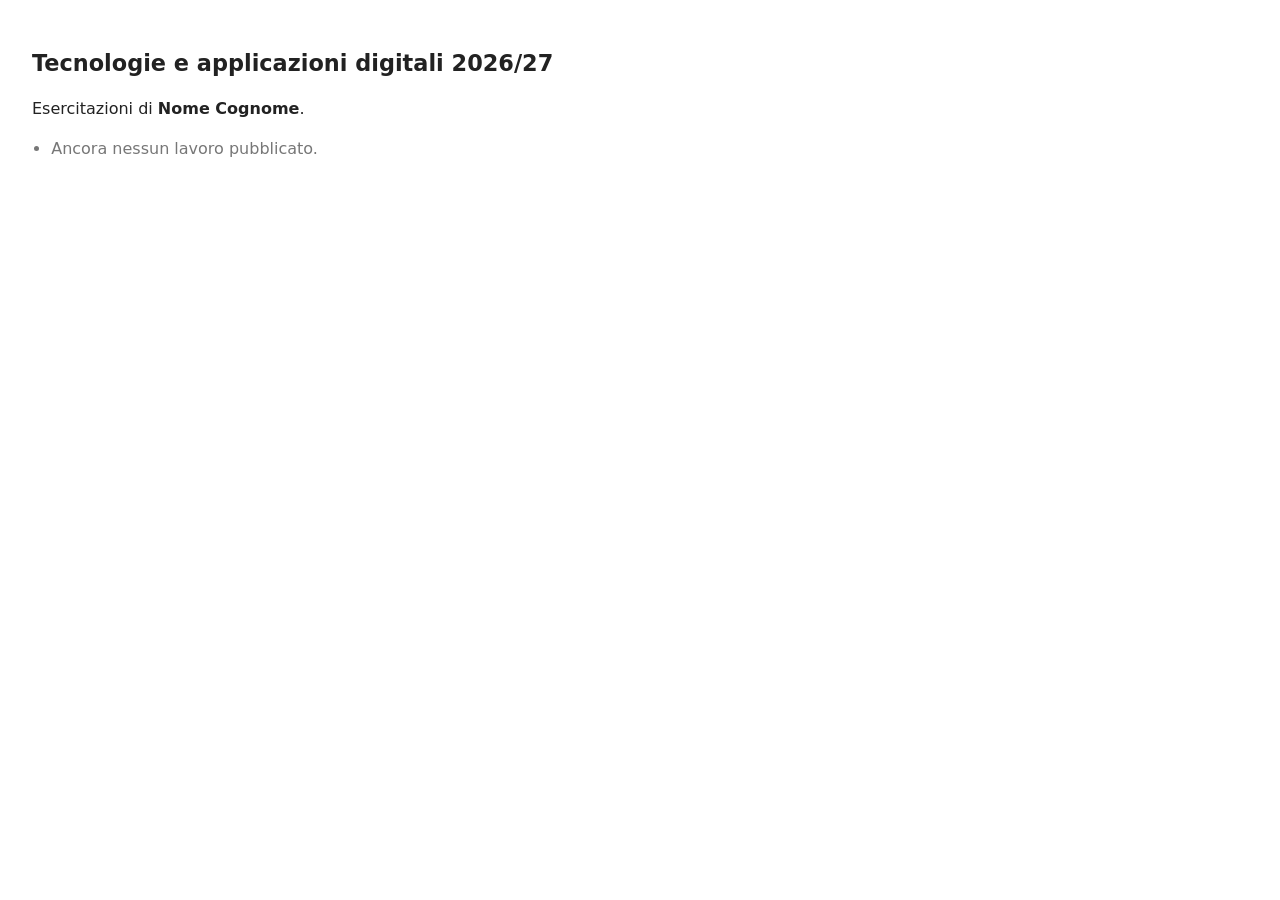
==== index.html @ ec44cd42 "Initial commit" ====
<!DOCTYPE html>
<html lang="it">
<head>
  <meta charset="utf-8">
  <meta name="viewport" content="width=device-width, initial-scale=1">
  <title>Tecnologie e applicazioni digitali 2026/27</title>
  <style>
    body {
      margin: 0;
      padding: 2rem;
      font-family: system-ui, sans-serif;
      line-height: 1.5;
      color: #222;
      background: #fff;
    }
    h1 { font-size: 1.4rem; font-weight: 600; }
    ul { padding-left: 1.2rem; }
    li { margin-bottom: 0.3rem; }
    .vuoto { color: #777; }
  </style>
</head>
<body>
  <h1>Tecnologie e applicazioni digitali 2026/27</h1>
  <p>Esercitazioni di <strong>Nome Cognome</strong>.</p>

  <!-- Il comando /crea aggiunge qui una voce per ogni cartella creata. -->
  <ul>
    <li class="vuoto">Ancora nessun lavoro pubblicato.</li>
  </ul>
</body>
</html>
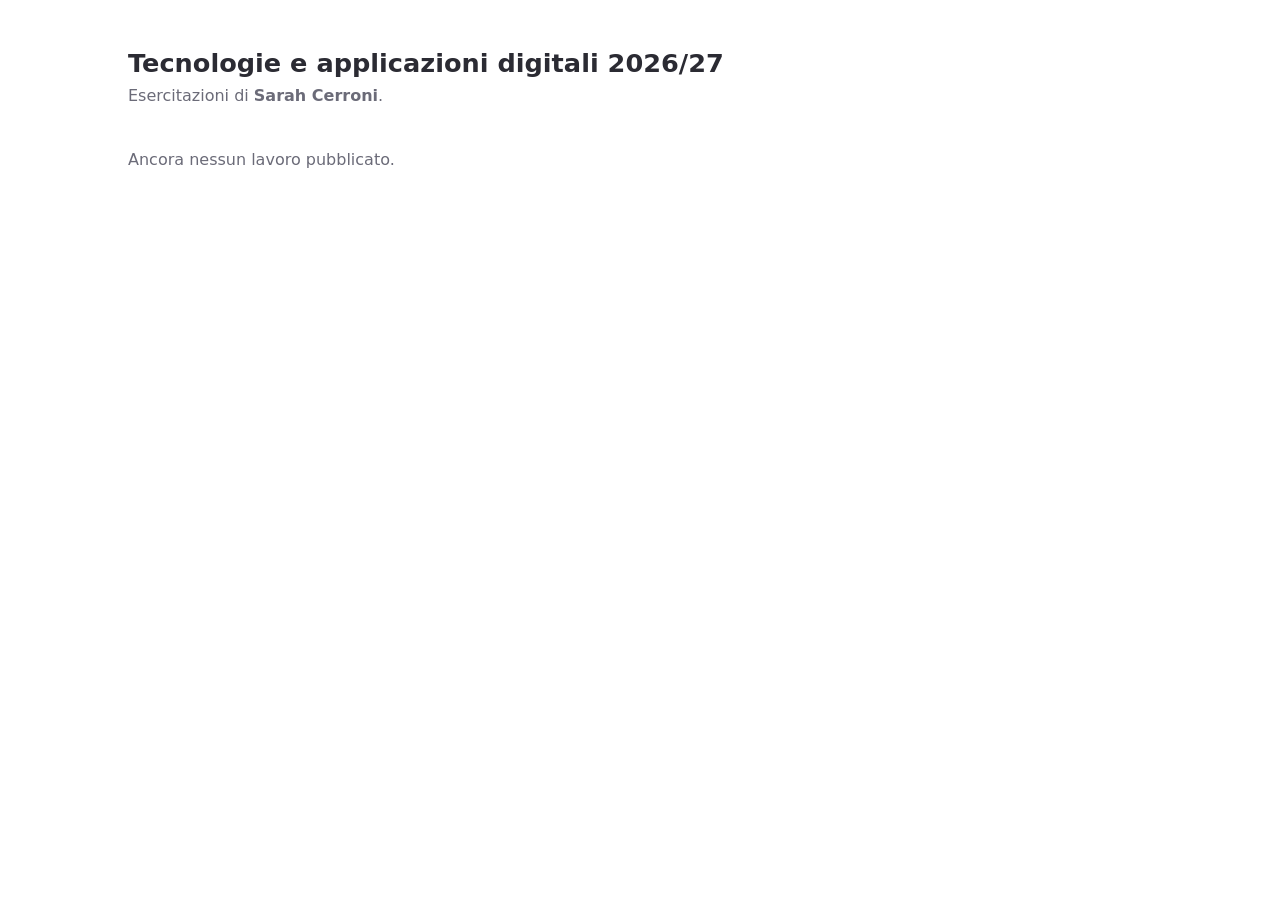
==== commit bbd77dd8: "Aggiorna i file del corso all'ultima versione del modello" ====
--- a/index.html
+++ b/index.html
@@ -7,25 +7,90 @@
   <style>
     body {
       margin: 0;
-      padding: 2rem;
+      padding: 3rem 2rem 4rem;
       font-family: system-ui, sans-serif;
       line-height: 1.5;
-      color: #222;
+      color: #2b2b33;
       background: #fff;
     }
-    h1 { font-size: 1.4rem; font-weight: 600; }
-    ul { padding-left: 1.2rem; }
-    li { margin-bottom: 0.3rem; }
-    .vuoto { color: #777; }
+    main { max-width: 64rem; margin: 0 auto; }
+    h1 { margin: 0; font-size: 1.6rem; font-weight: 600; line-height: 1.25; }
+    h1 + p { margin: 0.25rem 0 2.5rem; color: #6b6b78; }
+
+    /* le voci dell'elenco diventano schede: anteprima sopra, nome sotto */
+    ul {
+      display: grid;
+      grid-template-columns: repeat(auto-fill, minmax(15rem, 1fr));
+      gap: 2rem 1.5rem;
+      margin: 0;
+      padding: 0;
+      list-style: none;
+    }
+    a { display: block; color: inherit; text-decoration: none; }
+    a:focus-visible { outline: 2px solid #9060c0; outline-offset: 4px; }
+    .anteprima {
+      display: block;
+      aspect-ratio: 4 / 3;
+      margin-bottom: 0.6rem;
+      background: #f3f3f6;
+      border: 1px solid #e6e6ec;
+      transition: border-color 0.15s;
+    }
+    .anteprima img {
+      display: block;
+      width: 100%;
+      height: 100%;
+      object-fit: contain;
+    }
+    a:hover .anteprima { border-color: #6b6b78; }
+    a:hover .nome { text-decoration: underline; }
+    /* cartella senza preview.png */
+    .anteprima.mancante {
+      display: flex;
+      align-items: center;
+      justify-content: center;
+      border-style: dashed;
+      color: #6b6b78;
+      font-size: 0.85rem;
+    }
+    .anteprima.mancante::after { content: "preview.png non ancora creata"; }
+    .vuoto { grid-column: 1 / -1; color: #6b6b78; }
+
+    @media (max-width: 30rem) {
+      body { padding: 2rem 1rem 3rem; }
+    }
   </style>
 </head>
 <body>
-  <h1>Tecnologie e applicazioni digitali 2026/27</h1>
-  <p>Esercitazioni di <strong>Nome Cognome</strong>.</p>
+  <main>
+    <h1>Tecnologie e applicazioni digitali 2026/27</h1>
+    <p>Esercitazioni di <strong>Sarah Cerroni</strong>.</p>
 
-  <!-- Il comando /crea aggiunge qui una voce per ogni cartella creata. -->
-  <ul>
-    <li class="vuoto">Ancora nessun lavoro pubblicato.</li>
-  </ul>
+    <!-- Il comando /crea aggiunge qui una voce per ogni cartella creata, nella forma
+         <li><a href="es1/">Es1. Titolo</a></li>: l'anteprima la aggiunge lo script qui sotto. -->
+    <ul id="lavori">
+      <li class="vuoto">Ancora nessun lavoro pubblicato.</li>
+    </ul>
+  </main>
+
+  <script>
+    // Ogni voce prende l'anteprima del lavoro, preview.png nella sua cartella;
+    // se l'immagine non c'è ancora, resta un riquadro che lo dice.
+    for (const link of document.querySelectorAll('#lavori a')) {
+      const nome = document.createElement('span');
+      nome.className = 'nome';
+      nome.append(...link.childNodes);
+
+      const anteprima = document.createElement('span');
+      anteprima.className = 'anteprima';
+      const img = document.createElement('img');
+      img.alt = '';
+      img.onerror = () => { img.remove(); anteprima.classList.add('mancante'); };
+      img.src = link.getAttribute('href').replace(/\/?$/, '/') + 'preview.png';
+      anteprima.append(img);
+
+      link.append(anteprima, nome);
+    }
+  </script>
 </body>
 </html>
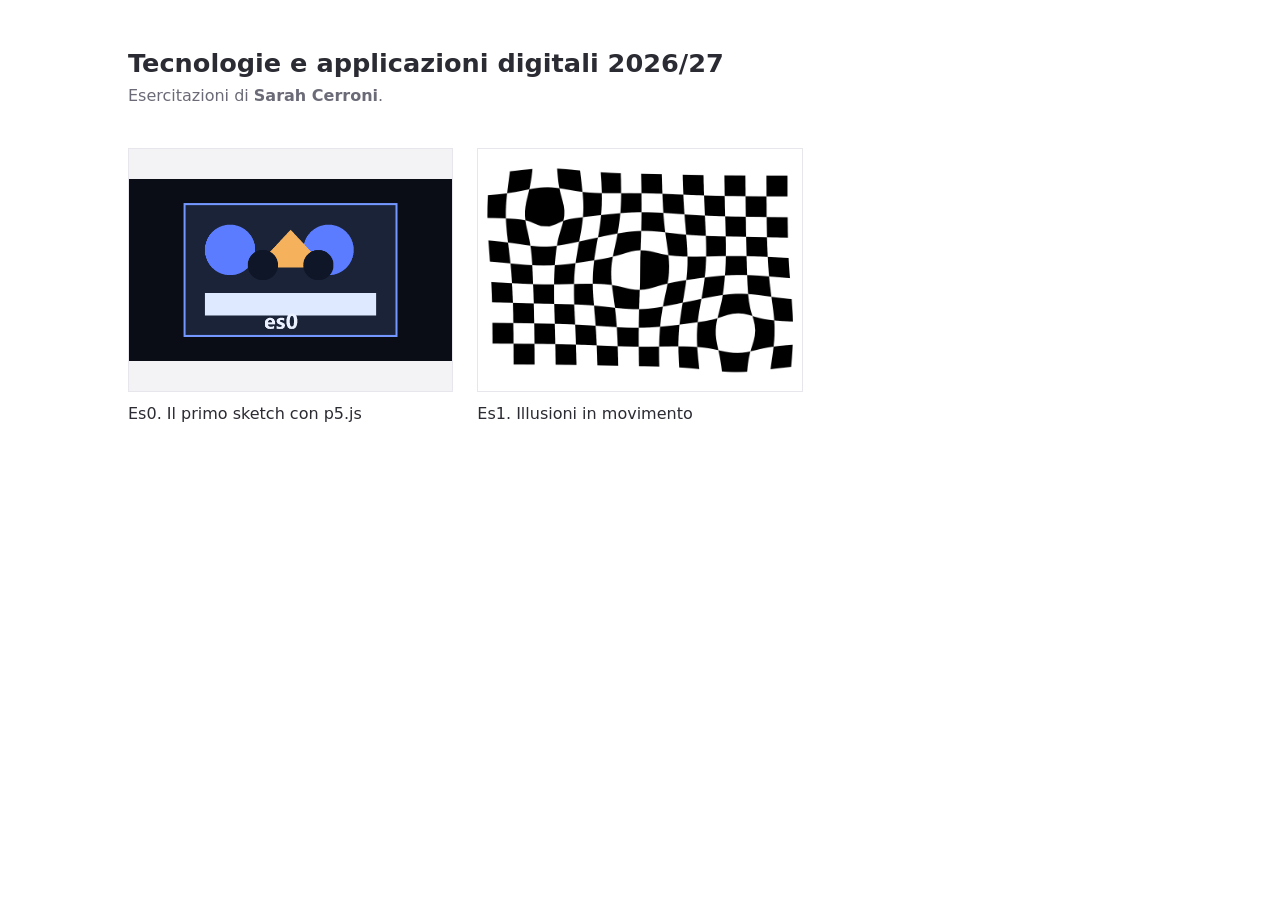
==== commit aa48202c: "Aggiunge es0 ed es1 con anteprime" ====
--- a/index.html
+++ b/index.html
@@ -69,7 +69,8 @@
     <!-- Il comando /crea aggiunge qui una voce per ogni cartella creata, nella forma
          <li><a href="es1/">Es1. Titolo</a></li>: l'anteprima la aggiunge lo script qui sotto. -->
     <ul id="lavori">
-      <li class="vuoto">Ancora nessun lavoro pubblicato.</li>
+      <li><a href="es0/">Es0. Il primo sketch con p5.js</a></li>
+      <li><a href="es1/">Es1. Illusioni in movimento</a></li>
     </ul>
   </main>
 
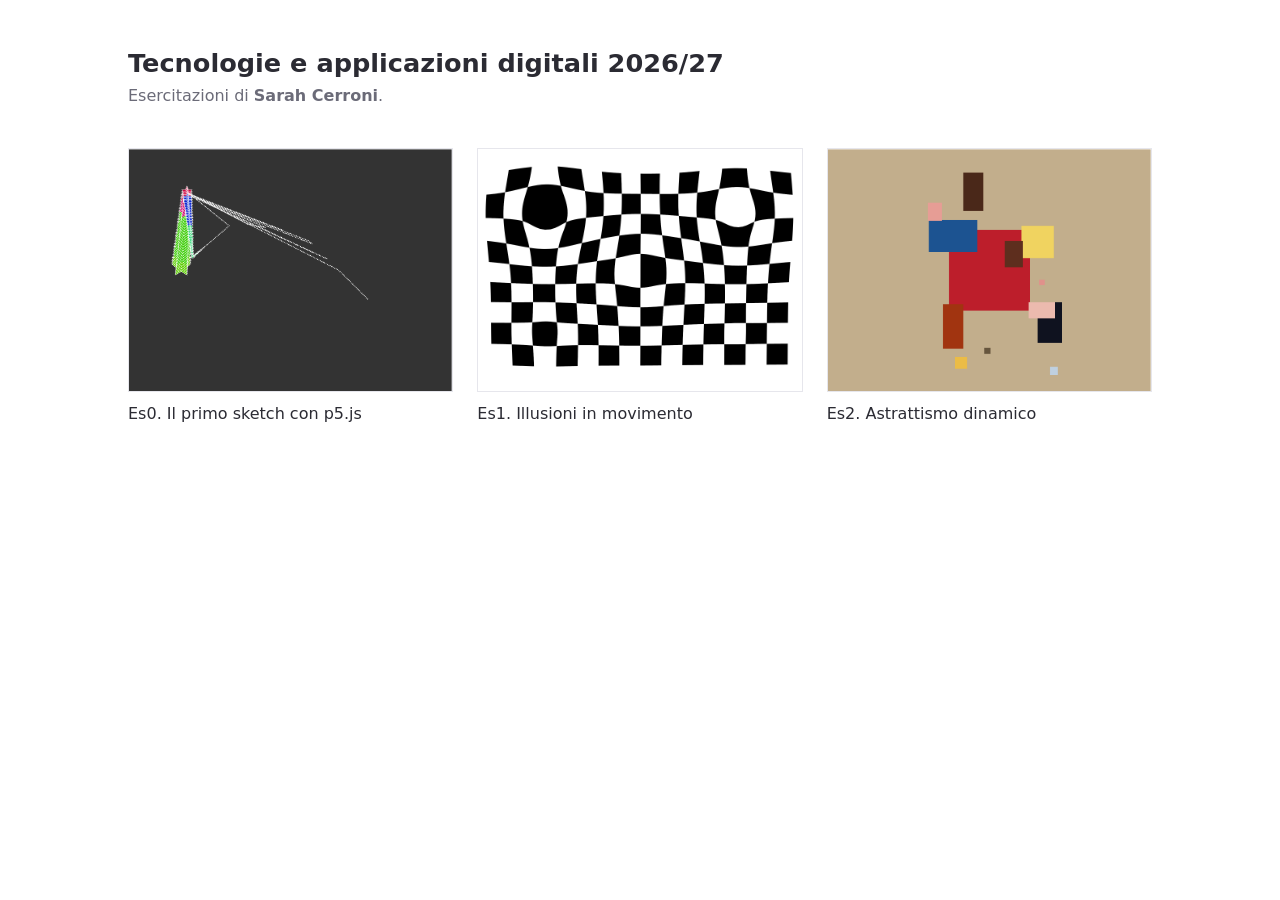
==== commit 47c00573: "Completa es2 con sketch e anteprima Co-authored-by: Copilot <223556219+Copilot@users.noreply.github." ====
--- a/index.html
+++ b/index.html
@@ -71,6 +71,7 @@
     <ul id="lavori">
       <li><a href="es0/">Es0. Il primo sketch con p5.js</a></li>
       <li><a href="es1/">Es1. Illusioni in movimento</a></li>
+      <li><a href="es2/">Es2. Astrattismo dinamico</a></li>
     </ul>
   </main>
 
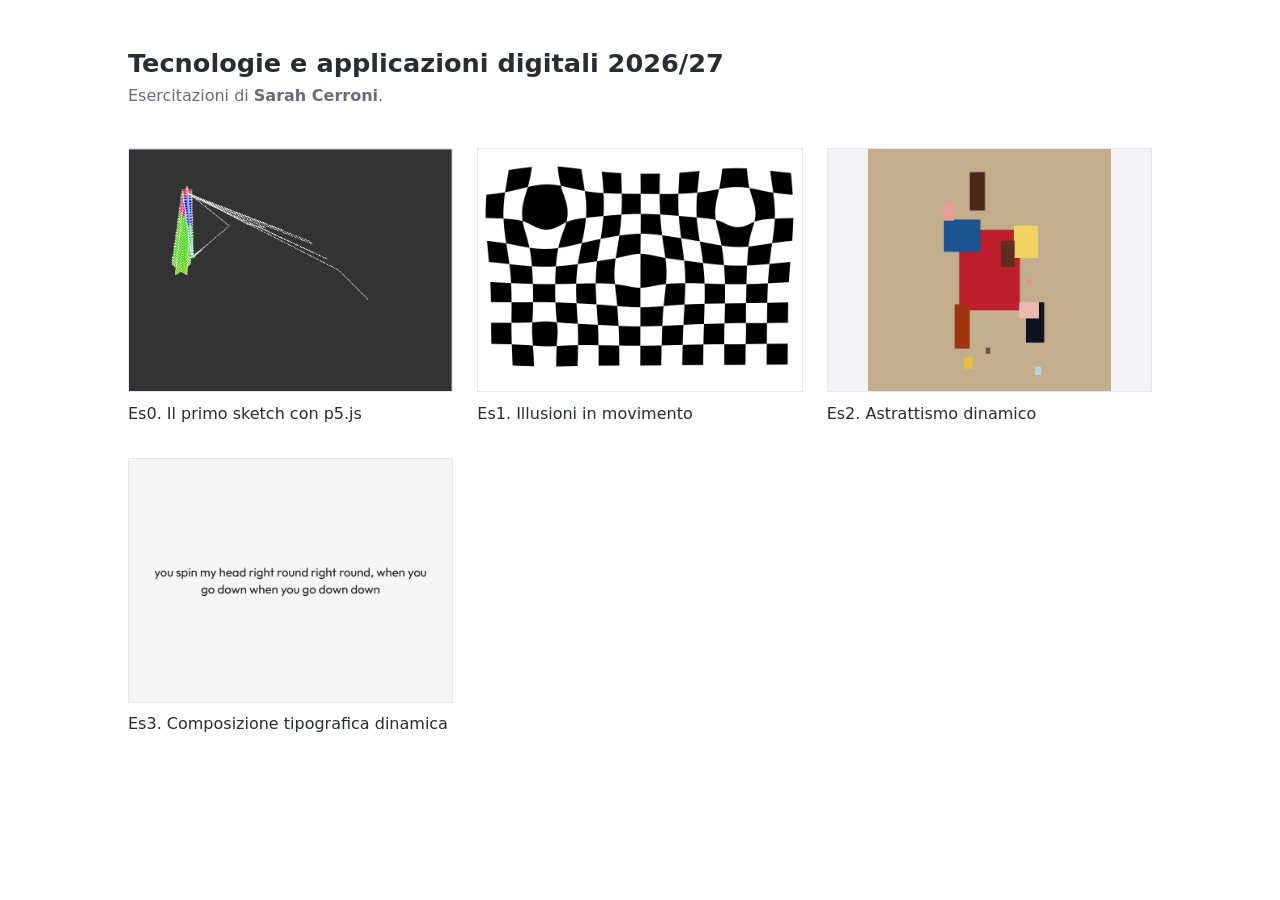
==== commit 1820b017: "Aggiungi es3: composizione tipografica dinamica" ====
--- a/index.html
+++ b/index.html
@@ -72,6 +72,7 @@
       <li><a href="es0/">Es0. Il primo sketch con p5.js</a></li>
       <li><a href="es1/">Es1. Illusioni in movimento</a></li>
       <li><a href="es2/">Es2. Astrattismo dinamico</a></li>
+      <li><a href="es3/">Es3. Composizione tipografica dinamica</a></li>
     </ul>
   </main>
 
